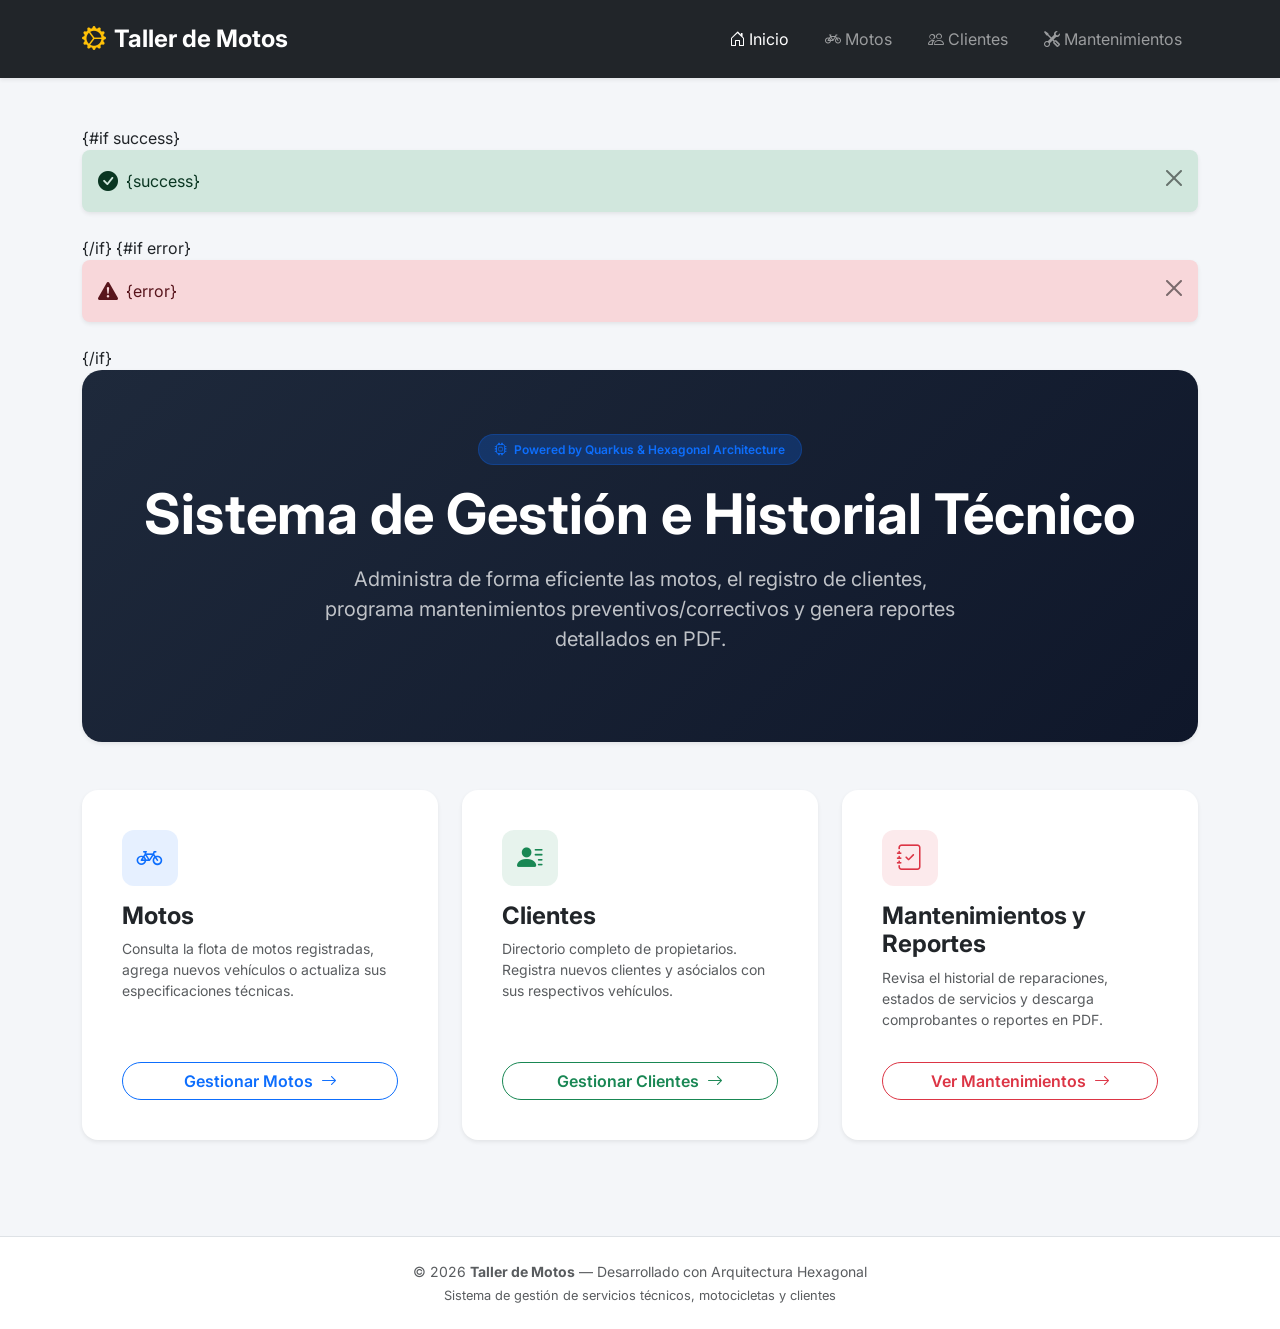
==== src/main/resources/templates/index.html @ df1dcd08 "Primera subida del proyecto TallerMotos" ====
<!DOCTYPE html>
<html lang="es">
<head>
    <meta charset="UTF-8">
    <meta name="viewport" content="width=device-width, initial-scale=1.0">
    <title>Taller de Motos - Principal</title>

    <link href="https://cdn.jsdelivr.net/npm/bootstrap@5.3.0/dist/css/bootstrap.min.css" rel="stylesheet">
    <link href="https://cdn.jsdelivr.net/npm/bootstrap-icons@1.11.0/font/bootstrap-icons.css" rel="stylesheet">
    <link href="https://fonts.googleapis.com/css2?family=Inter:wght@300;400;600;700&display=swap" rel="stylesheet">

    <style>
        body {
            font-family: 'Inter', sans-serif;
            background-color: #f4f6f9;
        }

        .hero-banner {
            background: linear-gradient(135deg, #1e293b 0%, #0f172a 100%);
            color: #ffffff;
            border-radius: 1.25rem;
        }


        .feature-card, .shortcut-card {
            transition: transform 0.25s ease, box-shadow 0.25s ease;
            border: none;
        }
        .feature-card:hover, .shortcut-card:hover {
            transform: translateY(-4px);
            box-shadow: 0 10px 25px rgba(0, 0, 0, 0.08) !important;
        }


        .icon-box {
            width: 56px;
            height: 56px;
            border-radius: 12px;
            display: inline-flex;
            align-items: center;
            justify-content: center;
            font-size: 1.6rem;
        }
    </style>
</head>
<body class="d-flex flex-column min-vh-100">

<nav class="navbar navbar-expand-lg navbar-dark bg-dark sticky-top shadow-sm py-3">
    <div class="container">
        <a class="navbar-brand fw-bold fs-4 d-flex align-items-center gap-2" href="/">
            <i class="bi bi-gear-wide-connected text-warning"></i>
            <span>Taller de Motos</span>
        </a>
        <button class="navbar-toggler" type="button" data-bs-toggle="collapse" data-bs-target="#navbarNav" aria-controls="navbarNav" aria-expanded="false" aria-label="Toggle navigation">
            <span class="navbar-toggler-icon"></span>
        </button>
        <div class="collapse navbar-collapse" id="navbarNav">
            <ul class="navbar-nav ms-auto gap-1">
                <li class="nav-item">
                    <a class="nav-link active rounded-pill px-3" href="/"><i class="bi bi-house-door me-1"></i>Inicio</a>
                </li>
                <li class="nav-item">
                    <a class="nav-link rounded-pill px-3" href="/motorcycles"><i class="bi bi-bicycle me-1"></i>Motos</a>
                </li>
                <li class="nav-item">
                    <a class="nav-link rounded-pill px-3" href="/clients"><i class="bi bi-people me-1"></i>Clientes</a>
                </li>
                <li class="nav-item">
                    <a class="nav-link rounded-pill px-3" href="/maintenances"><i class="bi bi-tools me-1"></i>Mantenimientos</a>
                </li>
            </ul>
        </div>
    </div>
</nav>


<main class="container my-5 flex-grow-1">

    {#if success}
        <div class="alert alert-success alert-dismissible fade show shadow-sm border-0 mb-4 rounded-3" role="alert">
            <div class="d-flex align-items-center">
                <i class="bi bi-check-circle-fill me-2 fs-5"></i>
                <div>{success}</div>
            </div>
            <button type="button" class="btn-close" data-bs-dismiss="alert" aria-label="Close"></button>
        </div>
    {/if}

    {#if error}
        <div class="alert alert-danger alert-dismissible fade show shadow-sm border-0 mb-4 rounded-3" role="alert">
            <div class="d-flex align-items-center">
                <i class="bi bi-exclamation-triangle-fill me-2 fs-5"></i>
                <div>{error}</div>
            </div>
            <button type="button" class="btn-close" data-bs-dismiss="alert" aria-label="Close"></button>
        </div>
    {/if}


    <div class="hero-banner p-5 mb-5 shadow-sm text-center position-relative overflow-hidden">
        <div class="container py-3">
            <span class="badge bg-primary bg-opacity-25 text-primary border border-primary border-opacity-25 px-3 py-2 rounded-pill fw-semibold mb-3">
                <i class="bi bi-cpu me-1"></i> Powered by Quarkus & Hexagonal Architecture
            </span>
            <h1 class="display-4 fw-bold mb-3">Sistema de Gestión e Historial Técnico</h1>
            <p class="col-lg-8 mx-auto fs-5 text-light opacity-75 mb-4">
                Administra de forma eficiente las motos, el registro de clientes, programa mantenimientos preventivos/correctivos y genera reportes detallados en PDF.
            </p>


        </div>
    </div>


    <div class="row g-4 mb-5">
        <div class="col-md-4">
            <div class="card shortcut-card shadow-sm rounded-4 h-100 p-4 bg-white">
                <div class="card-body d-flex flex-column align-items-start">
                    <div class="icon-box bg-primary bg-opacity-10 text-primary mb-3">
                        <i class="bi bi-bicycle"></i>
                    </div>
                    <h4 class="card-title fw-bold">Motos</h4>
                    <p class="card-text text-muted small flex-grow-1">
                        Consulta la flota de motos registradas, agrega nuevos vehículos o actualiza sus especificaciones técnicas.
                    </p>
                    <a href="/motorcycles" class="btn btn-outline-primary rounded-pill px-4 fw-semibold mt-3 w-100">
                        Gestionar Motos <i class="bi bi-arrow-right ms-1"></i>
                    </a>
                </div>
            </div>
        </div>

        <div class="col-md-4">
            <div class="card shortcut-card shadow-sm rounded-4 h-100 p-4 bg-white">
                <div class="card-body d-flex flex-column align-items-start">
                    <div class="icon-box bg-success bg-opacity-10 text-success mb-3">
                        <i class="bi bi-person-lines-fill"></i>
                    </div>
                    <h4 class="card-title fw-bold">Clientes</h4>
                    <p class="card-text text-muted small flex-grow-1">
                        Directorio completo de propietarios. Registra nuevos clientes y asócialos con sus respectivos vehículos.
                    </p>
                    <a href="/clients" class="btn btn-outline-success rounded-pill px-4 fw-semibold mt-3 w-100">
                        Gestionar Clientes <i class="bi bi-arrow-right ms-1"></i>
                    </a>
                </div>
            </div>
        </div>

        <div class="col-md-4">
            <div class="card shortcut-card shadow-sm rounded-4 h-100 p-4 bg-white">
                <div class="card-body d-flex flex-column align-items-start">
                    <div class="icon-box bg-danger bg-opacity-10 text-danger mb-3">
                        <i class="bi bi-journal-check"></i>
                    </div>
                    <h4 class="card-title fw-bold">Mantenimientos y Reportes</h4>
                    <p class="card-text text-muted small flex-grow-1">
                        Revisa el historial de reparaciones, estados de servicios y descarga comprobantes o reportes en PDF.
                    </p>
                    <a href="/maintenances" class="btn btn-outline-danger rounded-pill px-4 fw-semibold mt-3 w-100">
                        Ver Mantenimientos <i class="bi bi-arrow-right ms-1"></i>
                    </a>
                </div>
            </div>
        </div>
    </div>


</main>

<footer class="text-center py-4 text-muted border-top bg-white mt-auto">
    <div class="container">
        <p class="mb-1 small">&copy; 2026 <strong>Taller de Motos</strong> — Desarrollado con Arquitectura Hexagonal</p>
        <p class="mb-0 text-muted extra-small" style="font-size: 0.8rem;">Sistema de gestión de servicios técnicos, motocicletas y clientes</p>
    </div>
</footer>


<script src="https://cdn.jsdelivr.net/npm/bootstrap@5.3.0/dist/js/bootstrap.bundle.min.js"></script>
</body>
</html>
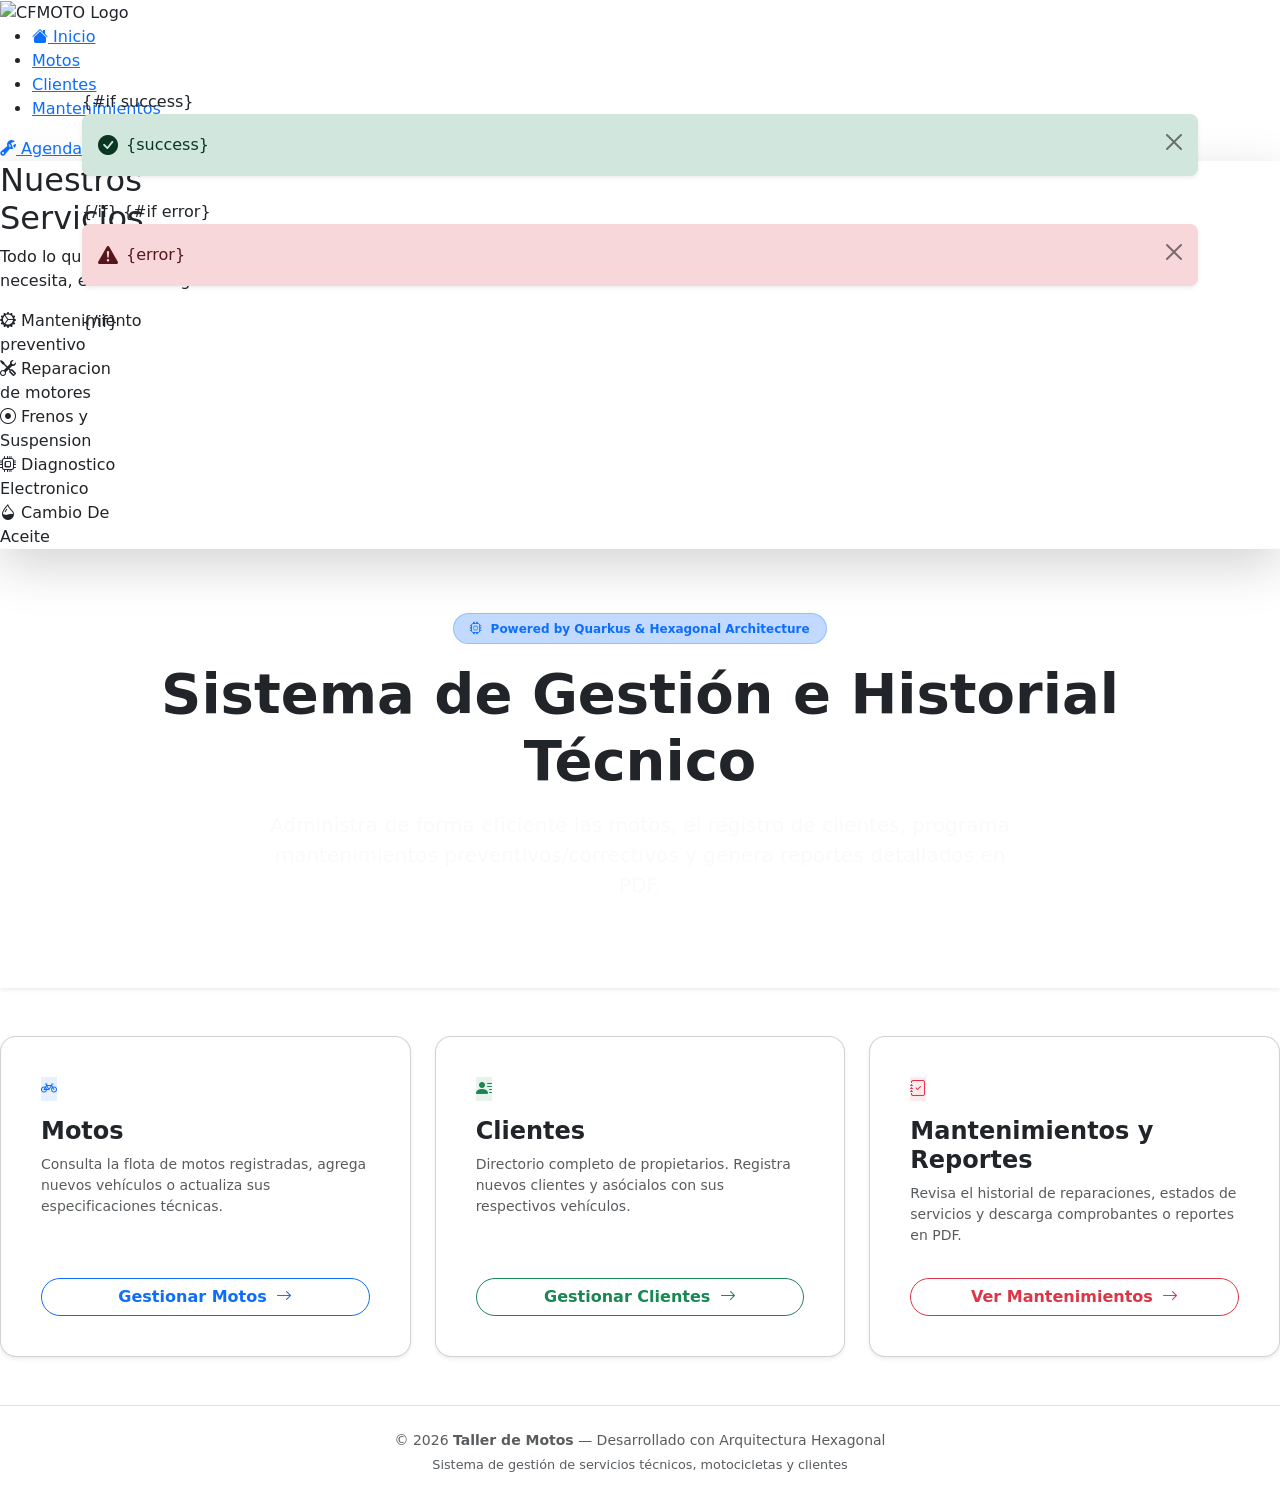
==== commit 4eee5798: "add index" ====
--- a/src/main/resources/templates/index.html
+++ b/src/main/resources/templates/index.html
@@ -1,100 +1,121 @@
 <!DOCTYPE html>
 <html lang="es">
+
+
 <head>
     <meta charset="UTF-8">
     <meta name="viewport" content="width=device-width, initial-scale=1.0">
-    <title>Taller de Motos - Principal</title>
+    <title>CF-MOTOS TALLER</title>
+    <link rel="icon" href="/img/logo-header.png" type="image/png">
+
 
     <link href="https://cdn.jsdelivr.net/npm/bootstrap@5.3.0/dist/css/bootstrap.min.css" rel="stylesheet">
     <link href="https://cdn.jsdelivr.net/npm/bootstrap-icons@1.11.0/font/bootstrap-icons.css" rel="stylesheet">
     <link href="https://fonts.googleapis.com/css2?family=Inter:wght@300;400;600;700&display=swap" rel="stylesheet">
-
-    <style>
-        body {
-            font-family: 'Inter', sans-serif;
-            background-color: #f4f6f9;
-        }
-
-        .hero-banner {
-            background: linear-gradient(135deg, #1e293b 0%, #0f172a 100%);
-            color: #ffffff;
-            border-radius: 1.25rem;
-        }
-
-
-        .feature-card, .shortcut-card {
-            transition: transform 0.25s ease, box-shadow 0.25s ease;
-            border: none;
-        }
-        .feature-card:hover, .shortcut-card:hover {
-            transform: translateY(-4px);
-            box-shadow: 0 10px 25px rgba(0, 0, 0, 0.08) !important;
-        }
-
-
-        .icon-box {
-            width: 56px;
-            height: 56px;
-            border-radius: 12px;
-            display: inline-flex;
-            align-items: center;
-            justify-content: center;
-            font-size: 1.6rem;
-        }
-    </style>
+    <link rel="stylesheet" href="/css/index.css">
+
 </head>
+
 <body class="d-flex flex-column min-vh-100">
-
-<nav class="navbar navbar-expand-lg navbar-dark bg-dark sticky-top shadow-sm py-3">
-    <div class="container">
-        <a class="navbar-brand fw-bold fs-4 d-flex align-items-center gap-2" href="/">
-            <i class="bi bi-gear-wide-connected text-warning"></i>
-            <span>Taller de Motos</span>
-        </a>
-        <button class="navbar-toggler" type="button" data-bs-toggle="collapse" data-bs-target="#navbarNav" aria-controls="navbarNav" aria-expanded="false" aria-label="Toggle navigation">
-            <span class="navbar-toggler-icon"></span>
-        </button>
-        <div class="collapse navbar-collapse" id="navbarNav">
-            <ul class="navbar-nav ms-auto gap-1">
-                <li class="nav-item">
-                    <a class="nav-link active rounded-pill px-3" href="/"><i class="bi bi-house-door me-1"></i>Inicio</a>
-                </li>
-                <li class="nav-item">
-                    <a class="nav-link rounded-pill px-3" href="/motorcycles"><i class="bi bi-bicycle me-1"></i>Motos</a>
-                </li>
-                <li class="nav-item">
-                    <a class="nav-link rounded-pill px-3" href="/clients"><i class="bi bi-people me-1"></i>Clientes</a>
-                </li>
-                <li class="nav-item">
-                    <a class="nav-link rounded-pill px-3" href="/maintenances"><i class="bi bi-tools me-1"></i>Mantenimientos</a>
-                </li>
-            </ul>
-        </div>
-    </div>
-</nav>
-
-
-<main class="container my-5 flex-grow-1">
-
-    {#if success}
-        <div class="alert alert-success alert-dismissible fade show shadow-sm border-0 mb-4 rounded-3" role="alert">
-            <div class="d-flex align-items-center">
-                <i class="bi bi-check-circle-fill me-2 fs-5"></i>
-                <div>{success}</div>
-            </div>
-            <button type="button" class="btn-close" data-bs-dismiss="alert" aria-label="Close"></button>
-        </div>
-    {/if}
-
-    {#if error}
-        <div class="alert alert-danger alert-dismissible fade show shadow-sm border-0 mb-4 rounded-3" role="alert">
-            <div class="d-flex align-items-center">
-                <i class="bi bi-exclamation-triangle-fill me-2 fs-5"></i>
-                <div>{error}</div>
-            </div>
-            <button type="button" class="btn-close" data-bs-dismiss="alert" aria-label="Close"></button>
-        </div>
-    {/if}
+<header class="cfmoto-header">
+    <div class="logo-section">
+        <img src="/img/logo-cfmoto.png.png" alt="CFMOTO Logo">
+    </div>
+
+    <nav class="nav-section">
+        <ul>
+            <li>
+                <a href="/"><i class="bi bi-house-fill"></i> Inicio</a>
+            </li>
+            <li><a href="/motorcycles">Motos</a></li>
+            <li><a href="/clients">Clientes</a></li>
+            <li><a href="/maintenances">Mantenimientos</a></li>
+        </ul>
+    </nav>
+</header>
+
+<main class="flex-grow-1 p-0 m-0 w-100">
+
+    <!-- 2. LAS ALERTAS tienen su propio container para que queden centradas y bonitas -->
+    <!-- (Le ponemos position-absolute para que floten encima del banner si aparecen) -->
+    <div class="container position-absolute start-50 translate-middle-x" style="z-index: 105; top: 90px;">
+
+        {#if success}
+            <div class="alert alert-success alert-dismissible fade show shadow-sm border-0 mb-4 rounded-3" role="alert">
+                <div class="d-flex align-items-center">
+                    <i class="bi bi-check-circle-fill me-2 fs-5"></i>
+                    <div>{success}</div>
+                </div>
+                <button type="button" class="btn-close" data-bs-dismiss="alert" aria-label="Close"></button>
+            </div>
+        {/if}
+
+        {#if error}
+            <div class="alert alert-danger alert-dismissible fade show shadow-sm border-0 mb-4 rounded-3" role="alert">
+                <div class="d-flex align-items-center">
+                    <i class="bi bi-exclamation-triangle-fill me-2 fs-5"></i>
+                    <div>{error}</div>
+                </div>
+                <button type="button" class="btn-close" data-bs-dismiss="alert" aria-label="Close"></button>
+            </div>
+        {/if}
+
+    </div>
+
+
+    <main class="flex-grow-1">
+
+        <!-- === SECCIÓN HERO (BANNER) === -->
+        <section class="hero-section">
+                <a href="/contacto" class="btn-agenda">
+                    <i class="bi bi-wrench-adjustable"></i> Agenda Tu Cita
+                </a>
+            </div>
+        </section>
+
+        <!-- === SECCIÓN SERVICIOS (CAJA SUPERPUESTA) === -->
+        <section class="services-section">
+            <div class="services-container shadow-lg">
+                <!-- Decoraciones de las esquinas -->
+                <div class="deco-left"></div>
+                <div class="deco-right"></div>
+
+                <div class="services-layout">
+                    <!-- Título izquierdo -->
+                    <div class="services-header">
+                        <h2>Nuestros <br><span class="text-cyan">Servicios</span></h2>
+                        <p>Todo lo que tu moto<br>necesita, en un solo lugar.</p>
+                    </div>
+
+                    <!-- Tarjetas de servicios -->
+                    <div class="services-grid">
+                        <div class="service-card">
+                            <i class="bi bi-gear-wide-connected"></i>
+                            <span>Mantenimiento<br>preventivo</span>
+                        </div>
+                        <div class="service-card">
+                            <i class="bi bi-tools"></i>
+                            <span>Reparacion<br>de motores</span>
+                        </div>
+                        <div class="service-card">
+                            <i class="bi bi-record-circle"></i>
+                            <span>Frenos y<br>Suspension</span>
+                        </div>
+                        <div class="service-card">
+                            <i class="bi bi-cpu"></i>
+                            <span>Diagnostico<br>Electronico</span>
+                        </div>
+                        <div class="service-card">
+                            <i class="bi bi-droplet-half"></i>
+                            <span>Cambio De<br>Aceite</span>
+                        </div>
+                    </div>
+                </div>
+            </div>
+        </section>
+
+    </main>
+
 
 
     <div class="hero-banner p-5 mb-5 shadow-sm text-center position-relative overflow-hidden">
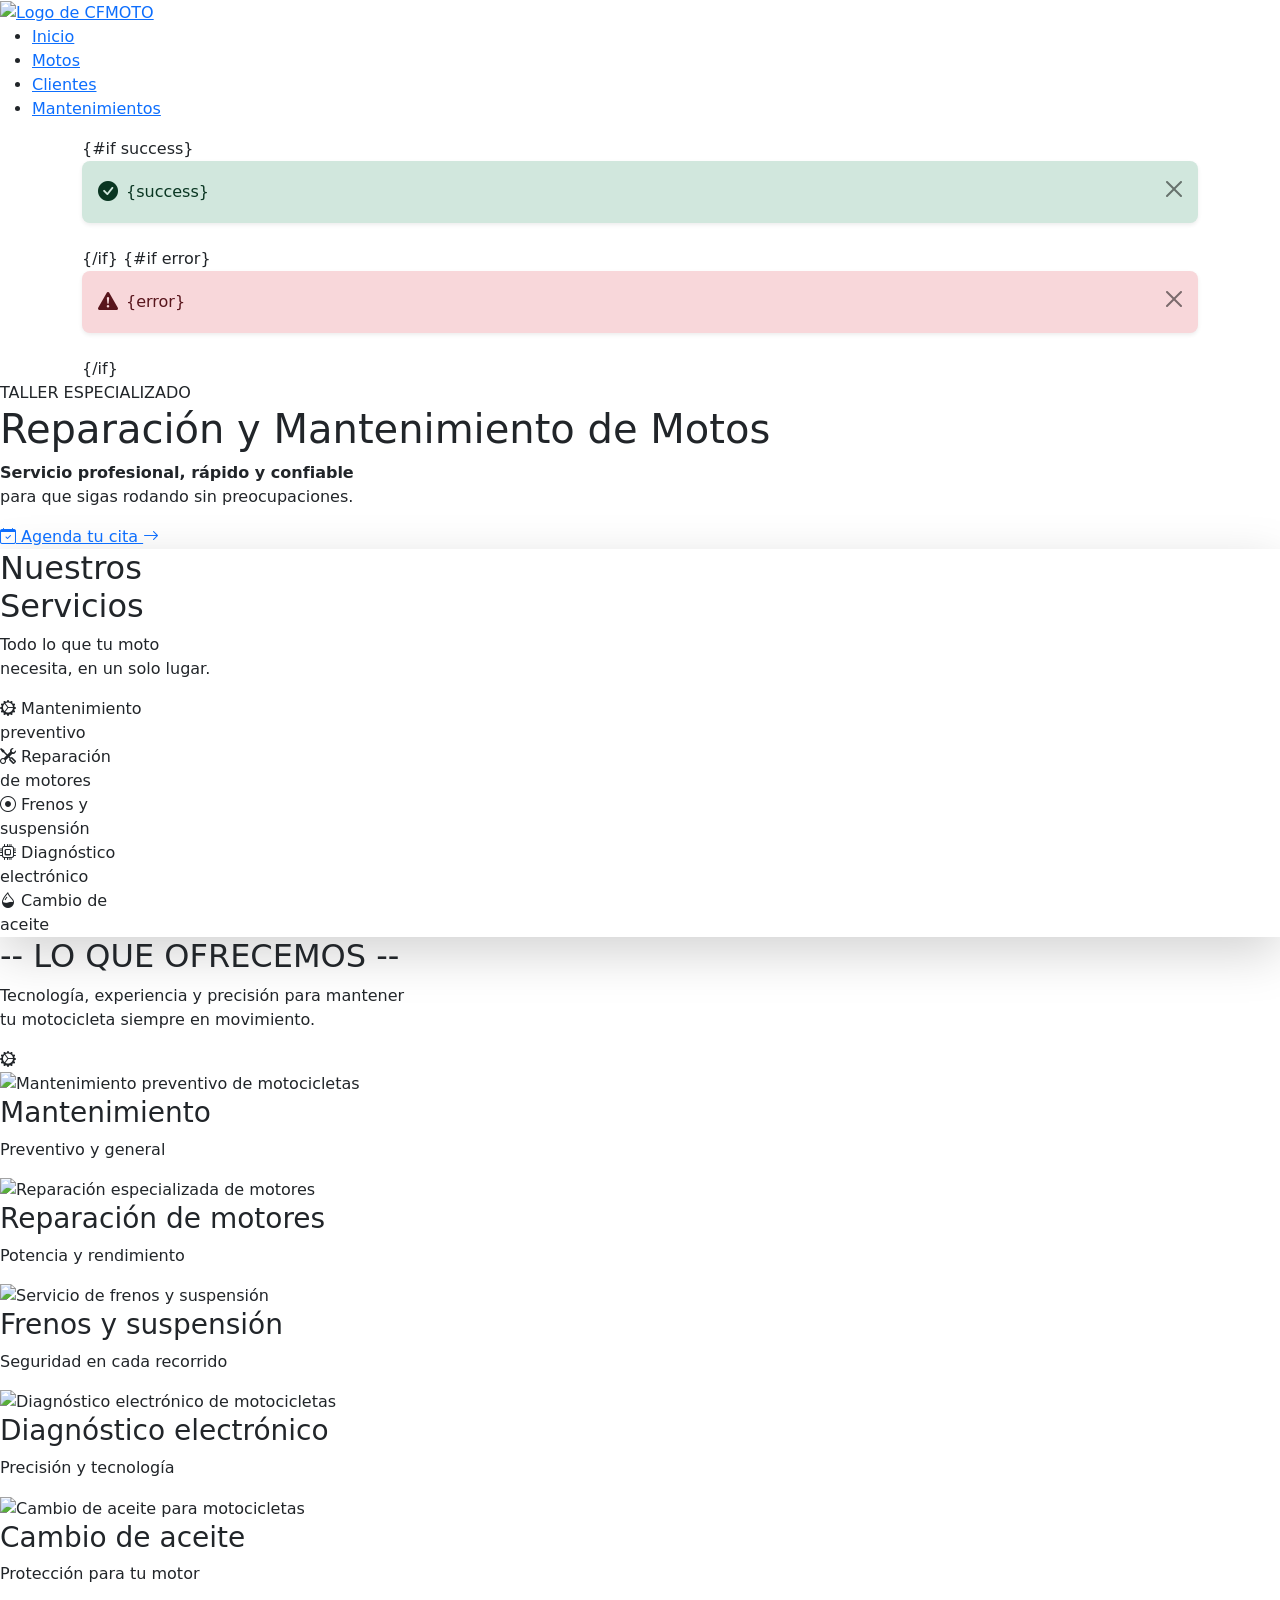
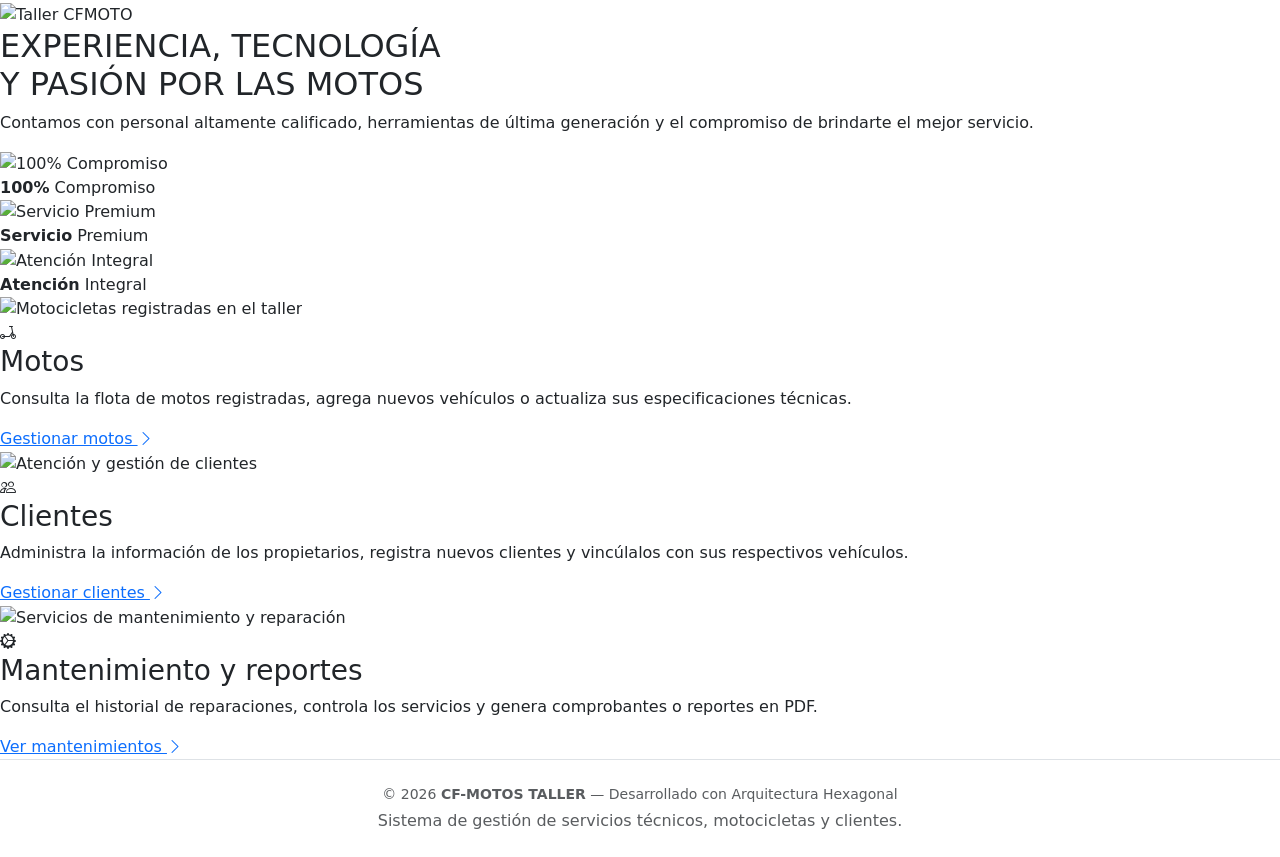
==== commit 36d903f2: "add index.html" ====
--- a/src/main/resources/templates/index.html
+++ b/src/main/resources/templates/index.html
@@ -1,202 +1,620 @@
+
 <!DOCTYPE html>
 <html lang="es">
-
 
 <head>
     <meta charset="UTF-8">
     <meta name="viewport" content="width=device-width, initial-scale=1.0">
+
+    <meta name="description"
+          content="CF-MOTOS TALLER: servicio especializado en reparación y mantenimiento de motocicletas.">
+
     <title>CF-MOTOS TALLER</title>
+
     <link rel="icon" href="/img/logo-header.png" type="image/png">
 
-
-    <link href="https://cdn.jsdelivr.net/npm/bootstrap@5.3.0/dist/css/bootstrap.min.css" rel="stylesheet">
-    <link href="https://cdn.jsdelivr.net/npm/bootstrap-icons@1.11.0/font/bootstrap-icons.css" rel="stylesheet">
-    <link href="https://fonts.googleapis.com/css2?family=Inter:wght@300;400;600;700&display=swap" rel="stylesheet">
+    <!-- Bootstrap -->
+    <link
+            href="https://cdn.jsdelivr.net/npm/bootstrap@5.3.0/dist/css/bootstrap.min.css"
+            rel="stylesheet">
+
+    <!-- Bootstrap Icons -->
+    <link
+            href="https://cdn.jsdelivr.net/npm/bootstrap-icons@1.11.0/font/bootstrap-icons.css"
+            rel="stylesheet">
+
+    <!-- Google Fonts -->
+    <link
+            href="https://fonts.googleapis.com/css2?family=Inter:wght@300;400;600;700&display=swap"
+            rel="stylesheet">
+
+    <!-- CSS propio -->
     <link rel="stylesheet" href="/css/index.css">
-
 </head>
 
 <body class="d-flex flex-column min-vh-100">
+
+<!-- ENCABEZADO -->
 <header class="cfmoto-header">
+
     <div class="logo-section">
-        <img src="/img/logo-cfmoto.png.png" alt="CFMOTO Logo">
+        <a href="/" aria-label="Ir al inicio">
+            <img
+                    src="/img/logo-cfmoto.png.png"
+                    alt="Logo de CFMOTO">
+        </a>
     </div>
 
-    <nav class="nav-section">
+    <nav class="nav-section" aria-label="Navegación principal">
         <ul>
             <li>
-                <a href="/"><i class="bi bi-house-fill"></i> Inicio</a>
+                <a href="/" aria-current="page">Inicio</a>
             </li>
-            <li><a href="/motorcycles">Motos</a></li>
-            <li><a href="/clients">Clientes</a></li>
-            <li><a href="/maintenances">Mantenimientos</a></li>
+            <li>
+                <a href="/motorcycles">Motos</a>
+            </li>
+            <li>
+                <a href="/clients">Clientes</a>
+            </li>
+            <li>
+                <a href="/maintenances">Mantenimientos</a>
+            </li>
         </ul>
     </nav>
+
 </header>
 
-<main class="flex-grow-1 p-0 m-0 w-100">
-
-    <!-- 2. LAS ALERTAS tienen su propio container para que queden centradas y bonitas -->
-    <!-- (Le ponemos position-absolute para que floten encima del banner si aparecen) -->
-    <div class="container position-absolute start-50 translate-middle-x" style="z-index: 105; top: 90px;">
+<!-- CONTENIDO PRINCIPAL -->
+<main class="flex-grow-1">
+
+    <!-- MENSAJES DEL SISTEMA -->
+    <div class="container alerts-container">
 
         {#if success}
-            <div class="alert alert-success alert-dismissible fade show shadow-sm border-0 mb-4 rounded-3" role="alert">
+            <div
+                    class="alert alert-success alert-dismissible fade show shadow-sm border-0 mb-4 rounded-3"
+                    role="alert">
+
                 <div class="d-flex align-items-center">
-                    <i class="bi bi-check-circle-fill me-2 fs-5"></i>
+                    <i class="bi bi-check-circle-fill me-2 fs-5"
+                       aria-hidden="true"></i>
+
                     <div>{success}</div>
                 </div>
-                <button type="button" class="btn-close" data-bs-dismiss="alert" aria-label="Close"></button>
+
+                <button
+                        type="button"
+                        class="btn-close"
+                        data-bs-dismiss="alert"
+                        aria-label="Cerrar mensaje">
+                </button>
+
             </div>
         {/if}
 
         {#if error}
-            <div class="alert alert-danger alert-dismissible fade show shadow-sm border-0 mb-4 rounded-3" role="alert">
+            <div
+                    class="alert alert-danger alert-dismissible fade show shadow-sm border-0 mb-4 rounded-3"
+                    role="alert">
+
                 <div class="d-flex align-items-center">
-                    <i class="bi bi-exclamation-triangle-fill me-2 fs-5"></i>
+                    <i class="bi bi-exclamation-triangle-fill me-2 fs-5"
+                       aria-hidden="true"></i>
+
                     <div>{error}</div>
                 </div>
-                <button type="button" class="btn-close" data-bs-dismiss="alert" aria-label="Close"></button>
+
+                <button
+                        type="button"
+                        class="btn-close"
+                        data-bs-dismiss="alert"
+                        aria-label="Cerrar mensaje">
+                </button>
+
             </div>
         {/if}
 
     </div>
 
-
-    <main class="flex-grow-1">
-
-        <!-- === SECCIÓN HERO (BANNER) === -->
-        <section class="hero-section">
-                <a href="/contacto" class="btn-agenda">
-                    <i class="bi bi-wrench-adjustable"></i> Agenda Tu Cita
+    <!-- HERO PRINCIPAL -->
+    <section class="hero-section" aria-labelledby="hero-title">
+
+        <div class="hero-cfmoto">
+
+            <div class="hero-overlay" aria-hidden="true"></div>
+
+            <div class="hero-content">
+
+                <div class="hero-label">
+                    <span>TALLER ESPECIALIZADO</span>
+                    <div class="label-line"></div>
+                </div>
+
+                <h1 id="hero-title">
+                    Reparación y
+                    <span>Mantenimiento</span>
+                    de Motos
+                </h1>
+
+                <div class="hero-description">
+
+                    <div class="description-line"></div>
+
+                    <p>
+                        <strong>
+                            Servicio profesional, rápido y confiable
+                        </strong>
+                        <br>
+                        para que sigas rodando sin preocupaciones.
+                    </p>
+
+                </div>
+
+                <a href="#contacto" class="hero-button">
+
+                        <span class="button-icon" aria-hidden="true">
+                            <i class="bi bi-calendar-check"></i>
+                        </span>
+
+                    Agenda tu cita
+
+                    <span class="button-arrow" aria-hidden="true">
+                            <i class="bi bi-arrow-right"></i>
+                        </span>
+
                 </a>
-            </div>
-        </section>
-
-        <!-- === SECCIÓN SERVICIOS (CAJA SUPERPUESTA) === -->
-        <section class="services-section">
-            <div class="services-container shadow-lg">
-                <!-- Decoraciones de las esquinas -->
-                <div class="deco-left"></div>
-                <div class="deco-right"></div>
-
-                <div class="services-layout">
-                    <!-- Título izquierdo -->
-                    <div class="services-header">
-                        <h2>Nuestros <br><span class="text-cyan">Servicios</span></h2>
-                        <p>Todo lo que tu moto<br>necesita, en un solo lugar.</p>
-                    </div>
-
-                    <!-- Tarjetas de servicios -->
-                    <div class="services-grid">
-                        <div class="service-card">
-                            <i class="bi bi-gear-wide-connected"></i>
-                            <span>Mantenimiento<br>preventivo</span>
+
+            </div>
+
+        </div>
+
+    </section>
+
+    <!-- SERVICIOS -->
+    <section class="services-section" aria-labelledby="services-title">
+
+        <div class="services-container shadow-lg">
+
+            <div class="deco-left" aria-hidden="true"></div>
+            <div class="deco-right" aria-hidden="true"></div>
+
+            <div class="services-layout">
+
+                <!-- ENCABEZADO DE SERVICIOS -->
+                <div class="services-header">
+
+                    <h2 id="services-title">
+                        Nuestros
+                        <br>
+                        <span class="text-cyan">Servicios</span>
+                    </h2>
+
+                    <p>
+                        Todo lo que tu moto
+                        <br>
+                        necesita, en un solo lugar.
+                    </p>
+
+                </div>
+
+                <!-- LISTADO DE SERVICIOS -->
+                <div class="services-grid">
+
+                    <article class="service-card">
+                        <i class="bi bi-gear-wide-connected"
+                           aria-hidden="true"></i>
+
+                        <span>
+                                Mantenimiento
+                                <br>
+                                preventivo
+                            </span>
+                    </article>
+
+                    <article class="service-card">
+                        <i class="bi bi-tools"
+                           aria-hidden="true"></i>
+
+                        <span>
+                                Reparación
+                                <br>
+                                de motores
+                            </span>
+                    </article>
+
+                    <article class="service-card">
+                        <i class="bi bi-record-circle"
+                           aria-hidden="true"></i>
+
+                        <span>
+                                Frenos y
+                                <br>
+                                suspensión
+                            </span>
+                    </article>
+
+                    <article class="service-card">
+                        <i class="bi bi-cpu"
+                           aria-hidden="true"></i>
+
+                        <span>
+                                Diagnóstico
+                                <br>
+                                electrónico
+                            </span>
+                    </article>
+
+                    <article class="service-card">
+                        <i class="bi bi-droplet-half"
+                           aria-hidden="true"></i>
+
+                        <span>
+                                Cambio de
+                                <br>
+                                aceite
+                            </span>
+                    </article>
+
+                </div>
+
+            </div>
+
+        </div>
+
+    </section>
+
+
+    <!-- SECCIÓN NUESTROS SERVICIOS -->
+    <section class="workshop-services" aria-labelledby="workshop-services-title">
+
+        <div class="services-background-decoration" aria-hidden="true">
+            <span class="decoration-circle"></span>
+            <span class="decoration-line"></span>
+        </div>
+
+        <!-- Encabezado -->
+        <div class="workshop-services-header">
+
+            <h2 id="workshop-services-title">
+               -- LO QUE
+                <span>OFRECEMOS --</span>
+            </h2>
+
+            <p>
+                Tecnología, experiencia y precisión para mantener
+                <br class="desktop-break">
+                tu motocicleta siempre en movimiento.
+            </p>
+
+            <div class="services-title-decoration">
+                <span></span>
+                <i class="bi bi-gear-wide-connected"></i>
+                <span></span>
+            </div>
+
+        </div>
+
+        <!-- Galería de servicios -->
+        <div class="services-arc-container">
+
+            <div class="services-arc">
+
+                <!-- Servicio 1 -->
+                <article class="arc-service-card service-card-1">
+                    <div class="arc-service-image">
+                        <img
+                                src="/img/IMG1.jpg"
+                                alt="Mantenimiento preventivo de motocicletas"
+                                loading="lazy">
+                    </div>
+
+                    <div class="arc-service-overlay"></div>
+
+                    <div class="arc-service-content">
+                        <h3>Mantenimiento</h3>
+                        <p>Preventivo y general</p>
+                    </div>
+
+                </article>
+
+                <!-- Servicio 2 -->
+                <article class="arc-service-card service-card-2">
+
+                    <div class="arc-service-image">
+                        <img
+                                src="/img/IMG2.jpg"
+                                alt="Reparación especializada de motores"
+                                loading="lazy">
+                    </div>
+
+                    <div class="arc-service-overlay"></div>
+
+                    <div class="arc-service-content">
+                        <h3>Reparación de motores</h3>
+                        <p>Potencia y rendimiento</p>
+                    </div>
+
+                </article>
+
+                <!-- Servicio 3 -->
+                <article class="arc-service-card service-card-3">
+
+                    <div class="arc-service-image">
+                        <img
+                                src="/img/IMG3.jpg"
+                                alt="Servicio de frenos y suspensión"
+                                loading="lazy">
+                    </div>
+
+                    <div class="arc-service-overlay"></div>
+
+                    <div class="arc-service-content">
+                        <h3>Frenos y suspensión</h3>
+                        <p>Seguridad en cada recorrido</p>
+                    </div>
+
+                </article>
+
+                <!-- Servicio 4 -->
+                <article class="arc-service-card service-card-4">
+
+                    <div class="arc-service-image">
+                        <img
+                                src="/img/IMG4.jpg"
+                                alt="Diagnóstico electrónico de motocicletas"
+                                loading="lazy">
+                    </div>
+
+                    <div class="arc-service-overlay"></div>
+
+                    <div class="arc-service-content">
+                        <h3>Diagnóstico electrónico</h3>
+                        <p>Precisión y tecnología</p>
+                    </div>
+
+                </article>
+
+                <!-- Servicio 5 -->
+                <article class="arc-service-card service-card-5">
+
+                    <div class="arc-service-image">
+                        <img
+                                src="/img/IMG5.jpg"
+                                alt="Cambio de aceite para motocicletas"
+                                loading="lazy">
+                    </div>
+
+                    <div class="arc--overlay"></div>
+
+                    <div class="arc-service-content">
+                        <h3>Cambio de aceite</h3>
+                        <p>Protección para tu motor</p>
+                    </div>
+
+                </article>
+
+            </div>
+
+        </div>
+
+    </section>
+
+    <section class="seccion-experiencia">
+        <div class="contenedor-experiencia">
+
+            <!-- Lado Izquierdo: Imagen Cuadrada -->
+            <div class="columna-imagen">
+                <img src="/img/Nosotros.png" alt="Taller CFMOTO" class="imagen-cuadrada">
+            </div>
+
+            <!-- Lado Derecho: Texto e Iconos -->
+            <div class="columna-texto">
+                <h2 class="banner-titulo">
+                    EXPERIENCIA, TECNOLOGÍA<br>
+                    Y <span class="texto-celeste">PASIÓN</span> POR LAS MOTOS
+                </h2>
+
+                <p class="banner-descripcion">
+                    Contamos con personal altamente calificado, herramientas
+                    de última generación y el compromiso de brindarte el
+                    mejor servicio.
+                </p>
+
+                <div class="banner-caracteristicas">
+                    <!-- Ítem 1 -->
+                    <div class="caracteristica-item">
+                        <img src="/img/trofeo.png" alt="100% Compromiso" class="caracteristica-icono">
+                        <div class="caracteristica-texto">
+                            <strong>100%</strong>
+                            <span>Compromiso</span>
                         </div>
-                        <div class="service-card">
-                            <i class="bi bi-tools"></i>
-                            <span>Reparacion<br>de motores</span>
+                    </div>
+
+                    <div class="separador-vertical"></div>
+
+                    <!-- Ítem 2 -->
+                    <div class="caracteristica-item">
+                        <img src="/img/servi.png" alt="Servicio Premium" class="caracteristica-icono">
+                        <div class="caracteristica-texto">
+                            <strong>Servicio</strong>
+                            <span>Premium</span>
                         </div>
-                        <div class="service-card">
-                            <i class="bi bi-record-circle"></i>
-                            <span>Frenos y<br>Suspension</span>
+                    </div>
+
+                    <div class="separador-vertical"></div>
+
+                    <!-- Ítem 3 -->
+                    <div class="caracteristica-item">
+                        <img src="/img/premium.png" alt="Atención Integral" class="caracteristica-icono">
+                        <div class="caracteristica-texto">
+                            <strong>Atención</strong>
+                            <span>Integral</span>
                         </div>
-                        <div class="service-card">
-                            <i class="bi bi-cpu"></i>
-                            <span>Diagnostico<br>Electronico</span>
-                        </div>
-                        <div class="service-card">
-                            <i class="bi bi-droplet-half"></i>
-                            <span>Cambio De<br>Aceite</span>
-                        </div>
-                    </div>
-                </div>
-            </div>
-        </section>
-
-    </main>
-
-
-
-    <div class="hero-banner p-5 mb-5 shadow-sm text-center position-relative overflow-hidden">
-        <div class="container py-3">
-            <span class="badge bg-primary bg-opacity-25 text-primary border border-primary border-opacity-25 px-3 py-2 rounded-pill fw-semibold mb-3">
-                <i class="bi bi-cpu me-1"></i> Powered by Quarkus & Hexagonal Architecture
-            </span>
-            <h1 class="display-4 fw-bold mb-3">Sistema de Gestión e Historial Técnico</h1>
-            <p class="col-lg-8 mx-auto fs-5 text-light opacity-75 mb-4">
-                Administra de forma eficiente las motos, el registro de clientes, programa mantenimientos preventivos/correctivos y genera reportes detallados en PDF.
-            </p>
-
+                    </div>
+                </div>
+            </div>
 
         </div>
+    </section>
+
+    <!-- GESTIÓN DEL TALLER -->
+    <section
+            class="management-section"
+            aria-label="Módulos de gestión del taller">
+
+        <div class="management-container">
+
+            <!-- GESTIÓN DE MOTOS -->
+            <article class="management-card">
+
+                <div class="management-image">
+                    <img
+                            src="/img/motos.jpg"
+                            alt="Motocicletas registradas en el taller"
+                            loading="lazy">
+                </div>
+
+                <div class="management-icon">
+                    <i class="bi bi-scooter"
+                       aria-hidden="true"></i>
+                </div>
+
+                <div class="management-content">
+
+                    <h3>Motos</h3>
+
+                    <p>
+                        Consulta la flota de motos registradas,
+                        agrega nuevos vehículos o actualiza
+                        sus especificaciones técnicas.
+                    </p>
+
+                    <a
+                            href="/motorcycles"
+                            class="management-button">
+
+                        Gestionar motos
+
+                        <i class="bi bi-chevron-right"
+                           aria-hidden="true"></i>
+
+                    </a>
+
+                </div>
+
+            </article>
+
+            <!-- GESTIÓN DE CLIENTES -->
+            <article class="management-card">
+
+                <div class="management-image">
+                    <img
+                            src="/img/clientes.jpg"
+                            alt="Atención y gestión de clientes"
+                            loading="lazy">
+                </div>
+
+                <div class="management-icon">
+                    <i class="bi bi-people"
+                       aria-hidden="true"></i>
+                </div>
+
+                <div class="management-content">
+
+                    <h3>Clientes</h3>
+
+                    <p>
+                        Administra la información de los propietarios,
+                        registra nuevos clientes y vincúlalos con
+                        sus respectivos vehículos.
+                    </p>
+
+                    <a
+                            href="/clients"
+                            class="management-button">
+
+                        Gestionar clientes
+
+                        <i class="bi bi-chevron-right"
+                           aria-hidden="true"></i>
+
+                    </a>
+
+                </div>
+
+            </article>
+
+            <!-- GESTIÓN DE MANTENIMIENTOS -->
+            <article class="management-card">
+
+                <div class="management-image">
+                    <img
+                            src="/img/Mantenimiento.jpg"
+                            alt="Servicios de mantenimiento y reparación"
+                            loading="lazy">
+                </div>
+
+                <div class="management-icon">
+                    <i class="bi bi-gear-wide-connected"
+                       aria-hidden="true"></i>
+                </div>
+
+                <div class="management-content">
+
+                    <h3>Mantenimiento y reportes</h3>
+
+                    <p>
+                        Consulta el historial de reparaciones,
+                        controla los servicios y genera
+                        comprobantes o reportes en PDF.
+                    </p>
+
+                    <a
+                            href="/maintenances"
+                            class="management-button">
+
+                        Ver mantenimientos
+
+                        <i class="bi bi-chevron-right"
+                           aria-hidden="true"></i>
+
+                    </a>
+
+                </div>
+
+            </article>
+
+        </div>
+
+    </section>
+
+</main>
+
+<!-- PIE DE PÁGINA -->
+<footer class="text-center py-4 text-muted border-top bg-white mt-auto">
+
+    <div class="container">
+
+        <p class="mb-1 small">
+            &copy; 2026
+            <strong>CF-MOTOS TALLER</strong>
+            — Desarrollado con Arquitectura Hexagonal
+        </p>
+
+        <p class="mb-0 text-muted extra-small">
+            Sistema de gestión de servicios técnicos,
+            motocicletas y clientes.
+        </p>
+
     </div>
 
-
-    <div class="row g-4 mb-5">
-        <div class="col-md-4">
-            <div class="card shortcut-card shadow-sm rounded-4 h-100 p-4 bg-white">
-                <div class="card-body d-flex flex-column align-items-start">
-                    <div class="icon-box bg-primary bg-opacity-10 text-primary mb-3">
-                        <i class="bi bi-bicycle"></i>
-                    </div>
-                    <h4 class="card-title fw-bold">Motos</h4>
-                    <p class="card-text text-muted small flex-grow-1">
-                        Consulta la flota de motos registradas, agrega nuevos vehículos o actualiza sus especificaciones técnicas.
-                    </p>
-                    <a href="/motorcycles" class="btn btn-outline-primary rounded-pill px-4 fw-semibold mt-3 w-100">
-                        Gestionar Motos <i class="bi bi-arrow-right ms-1"></i>
-                    </a>
-                </div>
-            </div>
-        </div>
-
-        <div class="col-md-4">
-            <div class="card shortcut-card shadow-sm rounded-4 h-100 p-4 bg-white">
-                <div class="card-body d-flex flex-column align-items-start">
-                    <div class="icon-box bg-success bg-opacity-10 text-success mb-3">
-                        <i class="bi bi-person-lines-fill"></i>
-                    </div>
-                    <h4 class="card-title fw-bold">Clientes</h4>
-                    <p class="card-text text-muted small flex-grow-1">
-                        Directorio completo de propietarios. Registra nuevos clientes y asócialos con sus respectivos vehículos.
-                    </p>
-                    <a href="/clients" class="btn btn-outline-success rounded-pill px-4 fw-semibold mt-3 w-100">
-                        Gestionar Clientes <i class="bi bi-arrow-right ms-1"></i>
-                    </a>
-                </div>
-            </div>
-        </div>
-
-        <div class="col-md-4">
-            <div class="card shortcut-card shadow-sm rounded-4 h-100 p-4 bg-white">
-                <div class="card-body d-flex flex-column align-items-start">
-                    <div class="icon-box bg-danger bg-opacity-10 text-danger mb-3">
-                        <i class="bi bi-journal-check"></i>
-                    </div>
-                    <h4 class="card-title fw-bold">Mantenimientos y Reportes</h4>
-                    <p class="card-text text-muted small flex-grow-1">
-                        Revisa el historial de reparaciones, estados de servicios y descarga comprobantes o reportes en PDF.
-                    </p>
-                    <a href="/maintenances" class="btn btn-outline-danger rounded-pill px-4 fw-semibold mt-3 w-100">
-                        Ver Mantenimientos <i class="bi bi-arrow-right ms-1"></i>
-                    </a>
-                </div>
-            </div>
-        </div>
-    </div>
-
-
-</main>
-
-<footer class="text-center py-4 text-muted border-top bg-white mt-auto">
-    <div class="container">
-        <p class="mb-1 small">&copy; 2026 <strong>Taller de Motos</strong> — Desarrollado con Arquitectura Hexagonal</p>
-        <p class="mb-0 text-muted extra-small" style="font-size: 0.8rem;">Sistema de gestión de servicios técnicos, motocicletas y clientes</p>
-    </div>
 </footer>
 
-
-<script src="https://cdn.jsdelivr.net/npm/bootstrap@5.3.0/dist/js/bootstrap.bundle.min.js"></script>
+<!-- Bootstrap JS -->
+<script
+        src="https://cdn.jsdelivr.net/npm/bootstrap@5.3.0/dist/js/bootstrap.bundle.min.js"
+        defer>
+</script>
+
 </body>
 </html>
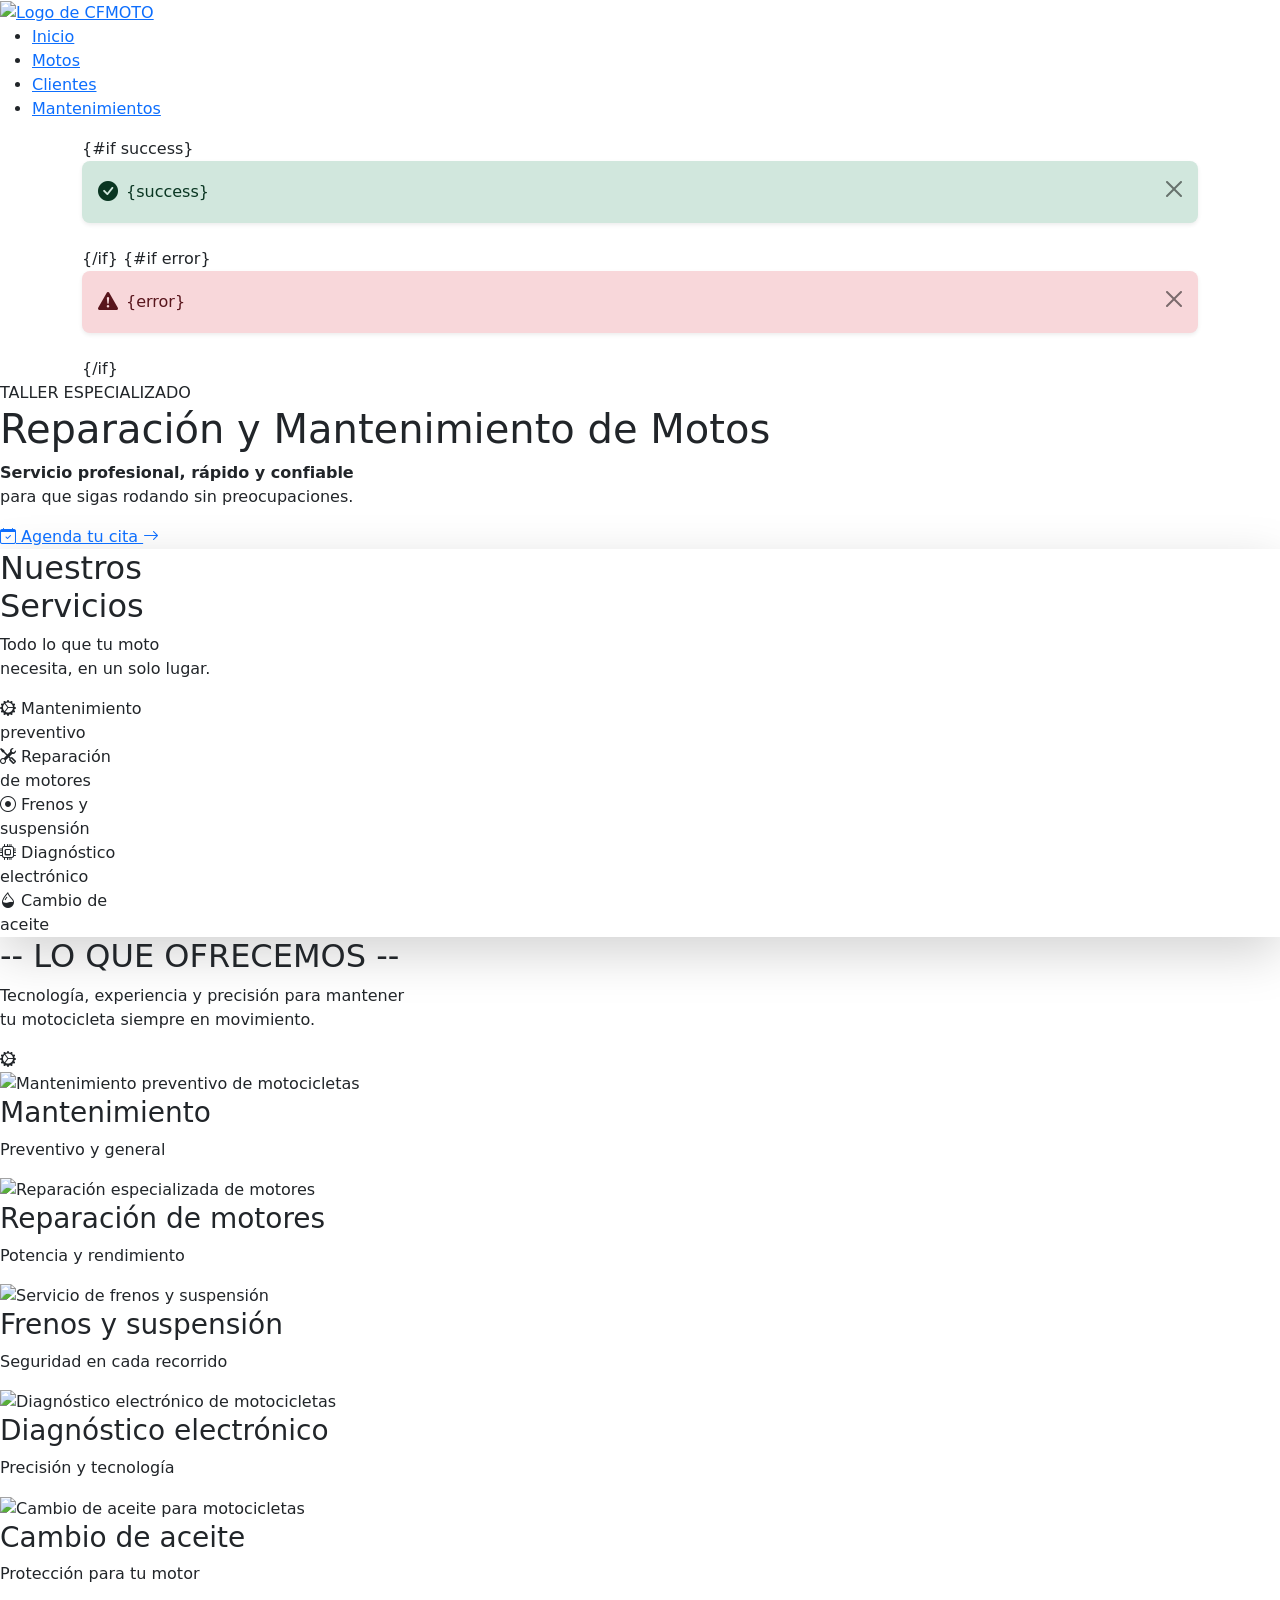
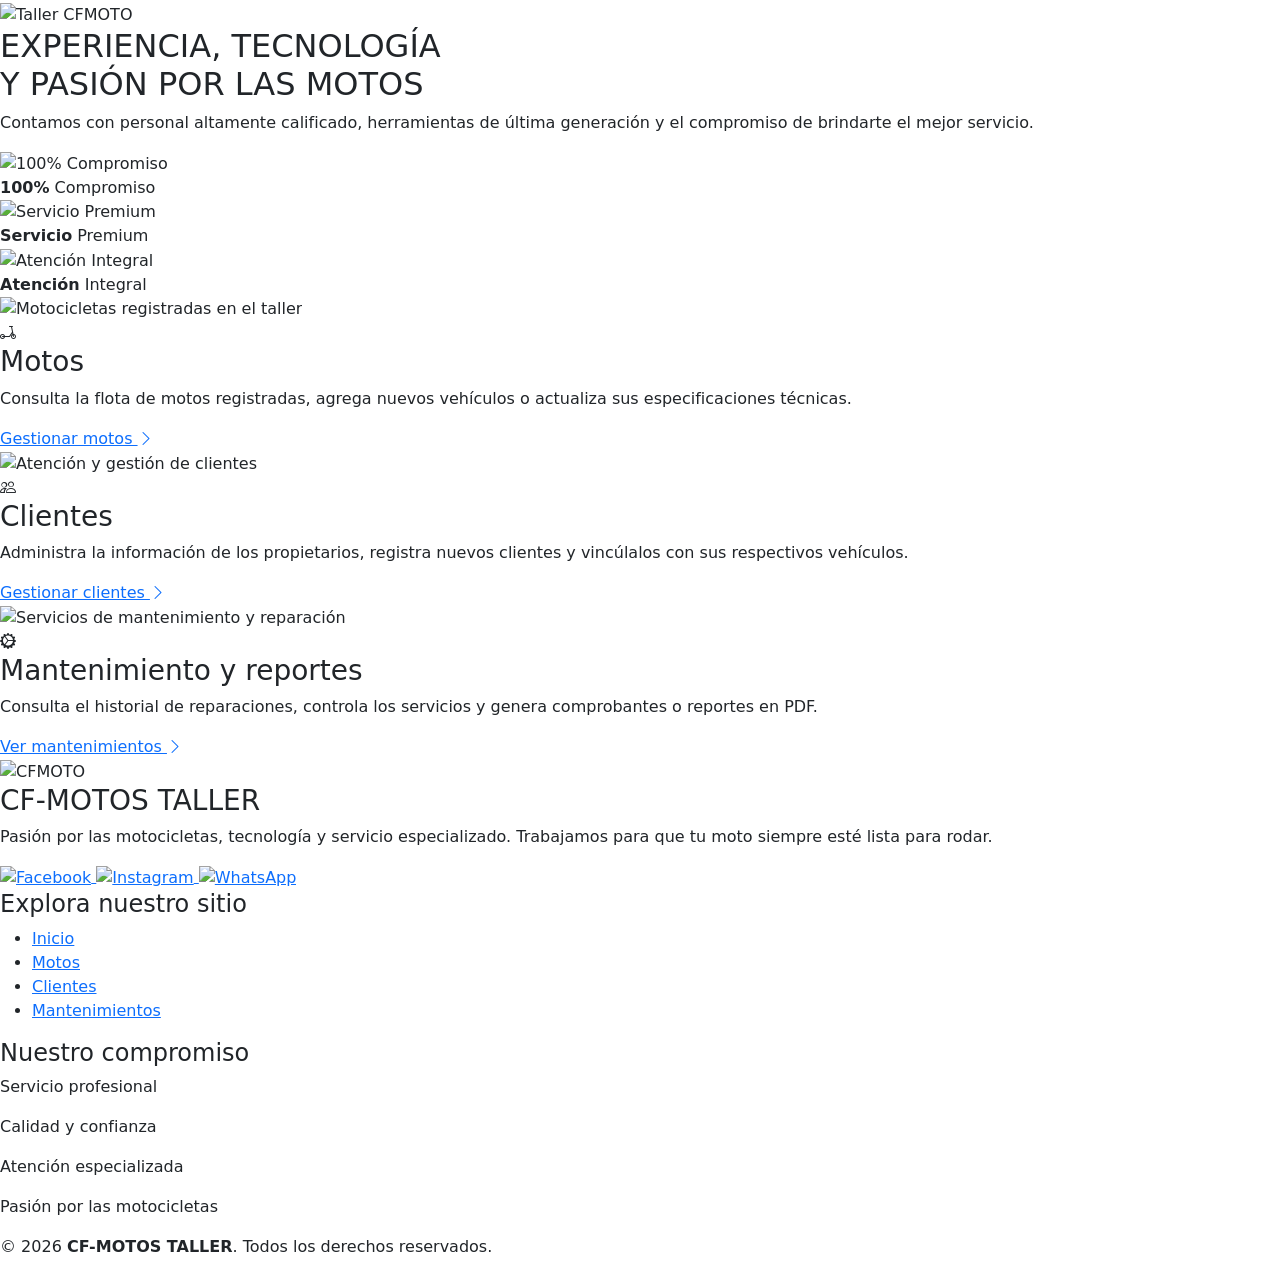
==== commit 45dcc4de: "ADD MOTO.HTML Y MOTOFORM.HTML" ====
--- a/src/main/resources/templates/index.html
+++ b/src/main/resources/templates/index.html
@@ -590,25 +590,102 @@
 
 </main>
 
-<!-- PIE DE PÁGINA -->
-<footer class="text-center py-4 text-muted border-top bg-white mt-auto">
-
-    <div class="container">
-
-        <p class="mb-1 small">
-            &copy; 2026
-            <strong>CF-MOTOS TALLER</strong>
-            — Desarrollado con Arquitectura Hexagonal
+
+<footer class="cfmoto-footer">
+
+    <div class="footer-content">
+
+        <!-- MARCA -->
+        <div class="footer-brand">
+
+            <img src="/img/logo-cfmoto.png.png"
+                 alt="CFMOTO"
+                 class="footer-logo">
+
+            <h3>CF-MOTOS <span>TALLER</span></h3>
+
+            <p>
+                Pasión por las motocicletas, tecnología y
+                servicio especializado. Trabajamos para que
+                tu moto siempre esté lista para rodar.
+            </p>
+
+            <div class="footer-social">
+                <!-- FACEBOOK -->
+                <a href="https://www.facebook.com/"
+                   target="_blank"
+                   rel="noopener noreferrer"
+                   aria-label="Facebook">
+
+                    <img src="/img/facebook.png" alt="Facebook">
+                </a>
+
+                <!-- INSTAGRAM -->
+                <a href="https://www.instagram.com/"
+                   target="_blank"
+                   rel="noopener noreferrer"
+                   aria-label="Instagram">
+
+                    <img src="/img/instagram.png" alt="Instagram">
+                </a>
+
+                <!-- WHATSAPP -->
+                <a href="https://wa.me/57XXXXXXXXXX"
+                   target="_blank"
+                   rel="noopener noreferrer"
+                   aria-label="WhatsApp">
+
+                    <img src="/img/whatsapp.png" alt="WhatsApp">
+                </a>
+            </div>
+
+        </div>
+
+        <!-- ENLACES -->
+        <div class="footer-navigation">
+
+            <h4>Explora nuestro sitio</h4>
+
+            <span class="footer-underline"></span>
+
+            <ul>
+                <li><a href="/">Inicio</a></li>
+                <li><a href="/motorcycles">Motos</a></li>
+                <li><a href="/clients">Clientes</a></li>
+                <li><a href="/maintenances">Mantenimientos</a></li>
+            </ul>
+
+        </div>
+
+        <!-- SERVICIOS -->
+        <div class="footer-services">
+
+            <h4>Nuestro compromiso</h4>
+
+            <span class="footer-underline"></span>
+
+            <p>Servicio profesional</p>
+            <p>Calidad y confianza</p>
+            <p>Atención especializada</p>
+            <p>Pasión por las motocicletas</p>
+
+        </div>
+
+    </div>
+
+    <!-- COPYRIGHT -->
+    <div class="footer-bottom">
+
+        <p>
+            © 2026 <strong>CF-MOTOS TALLER</strong>.
+            Todos los derechos reservados.
         </p>
 
-        <p class="mb-0 text-muted extra-small">
-            Sistema de gestión de servicios técnicos,
-            motocicletas y clientes.
-        </p>
-
     </div>
 
 </footer>
+
+
 
 <!-- Bootstrap JS -->
 <script
